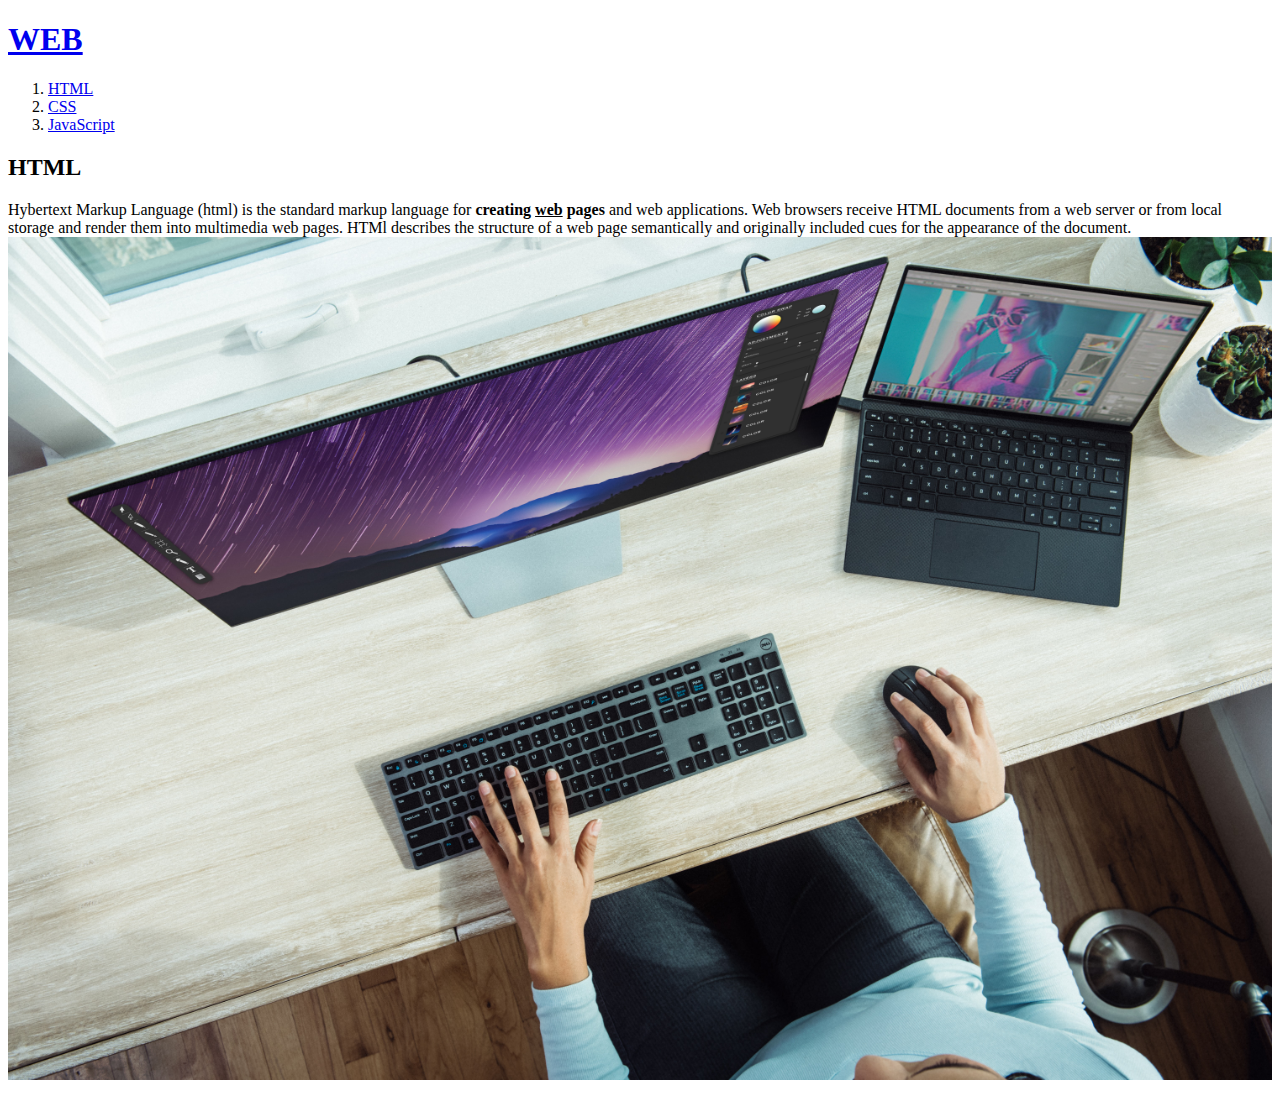
==== 1.html @ a4cb5105 "Add files via upload" ====
<!DOCTYPE html>
<html>
    <head>
        <title>
            WEB1 - html
        </title>
        <meta charset="utf-8"
    </head>
    <body>
        <h1><a href="index.html">WEB</a></h1>
        <ol>
            <li><a href="1.html">HTML</a></li>
            <li><a href="2.html">CSS</a></li>
            <li><a href="3.html">JavaScript</a></li>
        </ol>
        <h2>HTML</h2>
        <p>
            Hybertext Markup Language (html) is the standard markup language for <strong>creating <u>web</u> pages</strong> and web applications. Web browsers receive HTML documents from a web server or from local storage and render them into multimedia web pages. HTMl describes the structure of a web page semantically and originally included cues for the appearance of the document.
            <img src="cd.jpg" width="100%">
        </p>
    </body>
</html>
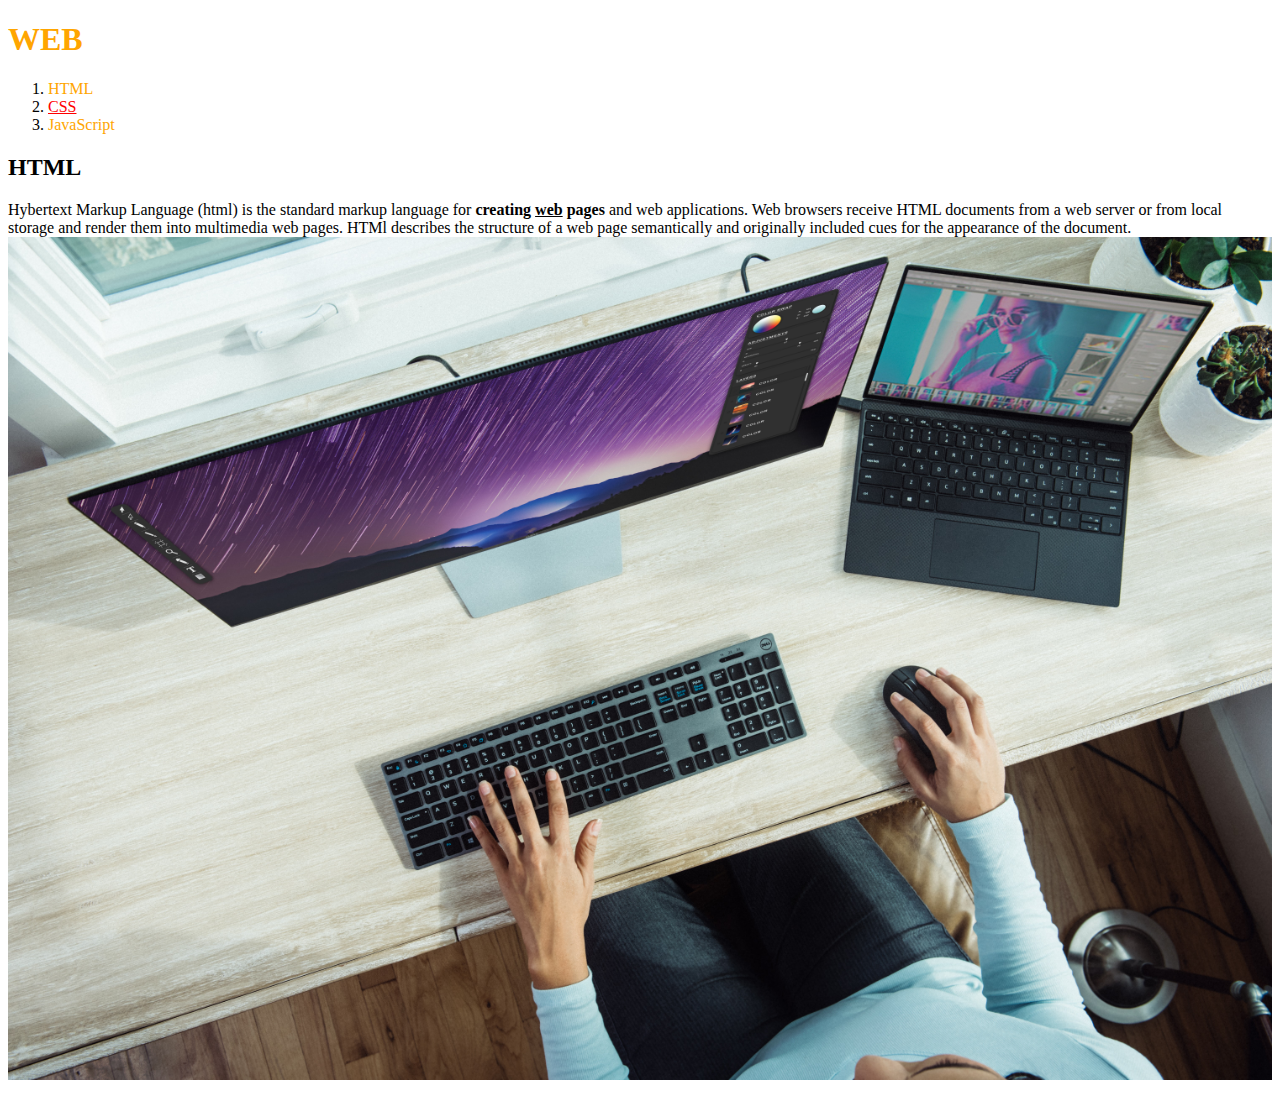
==== commit e940d6aa: "Add files via upload" ====
--- a/1.html
+++ b/1.html
@@ -4,19 +4,33 @@
         <title>
             WEB1 - html
         </title>
-        <meta charset="utf-8"
+        <meta charset="utf-8">
+        <style>
+        a{
+          color:orange;
+          text-decoration: none;
+        }
+        </style>
     </head>
     <body>
         <h1><a href="index.html">WEB</a></h1>
         <ol>
             <li><a href="1.html">HTML</a></li>
-            <li><a href="2.html">CSS</a></li>
+            <li><a href="2.html" style="color:red;text-decoration:underline">CSS</a></li>
             <li><a href="3.html">JavaScript</a></li>
         </ol>
+        <!--
+          <h1><a href="index.html"><font color="red">WEB</font></a></h1>
+        <ol>
+            <li><a href="1.html"><font color="red">HTML</font></a></li>
+            <li><a href="2.html"><font color="red">CSS</font></a></li>
+            <li><a href="3.html"><font color="red">JavaScript</font></a></li>
+        </ol>
+      -->
         <h2>HTML</h2>
         <p>
             Hybertext Markup Language (html) is the standard markup language for <strong>creating <u>web</u> pages</strong> and web applications. Web browsers receive HTML documents from a web server or from local storage and render them into multimedia web pages. HTMl describes the structure of a web page semantically and originally included cues for the appearance of the document.
             <img src="cd.jpg" width="100%">
         </p>
     </body>
-</html>+</html>
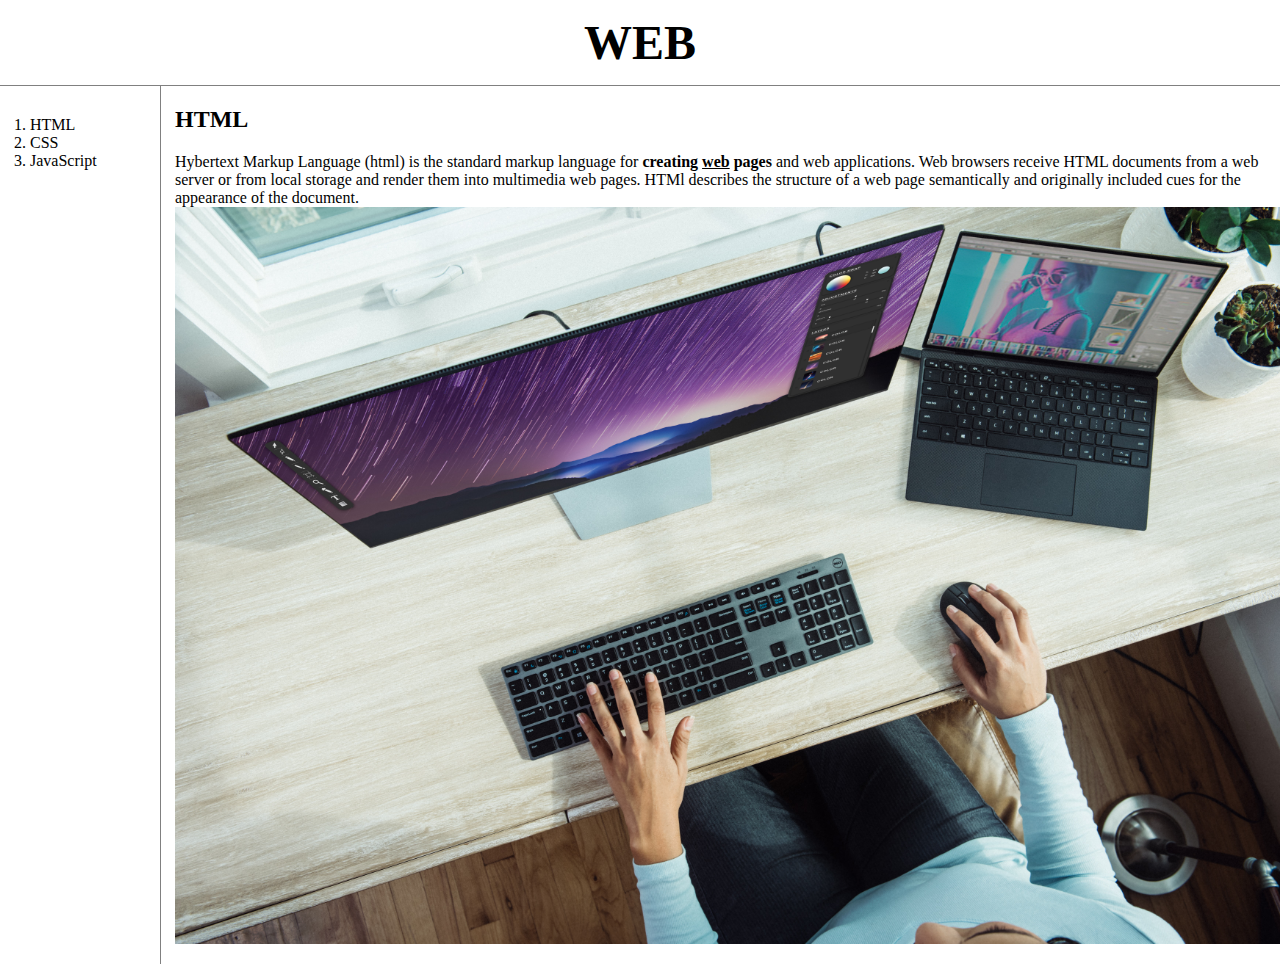
==== commit f88b8c1c: "Add files via upload" ====
--- a/1.html
+++ b/1.html
@@ -6,31 +6,50 @@
         </title>
         <meta charset="utf-8">
         <style>
+        body{
+          margin:0
+        }
         a{
-          color:orange;
+          color:black;
           text-decoration: none;
+        }
+        h1 {
+          font-size: 300%;
+          text-align: center;
+          border-bottom:1px solid gray;
+          margin:0;
+          padding:15px;
+        }
+        #grid ol{
+          border-right:1px solid gray;
+          width:100px;
+          margin:0;
+          padding:30px;
+        }
+        #grid{
+          display: grid;
+          grid-template-columns: 150px 1fr;
+        }
+      #grid #article{
+          padding-left: 25px;
         }
         </style>
     </head>
     <body>
         <h1><a href="index.html">WEB</a></h1>
+        <div id="grid">
         <ol>
             <li><a href="1.html">HTML</a></li>
-            <li><a href="2.html" style="color:red;text-decoration:underline">CSS</a></li>
+            <li><a href="2.html">CSS</a></li>
             <li><a href="3.html">JavaScript</a></li>
         </ol>
-        <!--
-          <h1><a href="index.html"><font color="red">WEB</font></a></h1>
-        <ol>
-            <li><a href="1.html"><font color="red">HTML</font></a></li>
-            <li><a href="2.html"><font color="red">CSS</font></a></li>
-            <li><a href="3.html"><font color="red">JavaScript</font></a></li>
-        </ol>
-      -->
+        <div id="article">
         <h2>HTML</h2>
         <p>
             Hybertext Markup Language (html) is the standard markup language for <strong>creating <u>web</u> pages</strong> and web applications. Web browsers receive HTML documents from a web server or from local storage and render them into multimedia web pages. HTMl describes the structure of a web page semantically and originally included cues for the appearance of the document.
             <img src="cd.jpg" width="100%">
         </p>
+      </div>
+    </div>
     </body>
 </html>
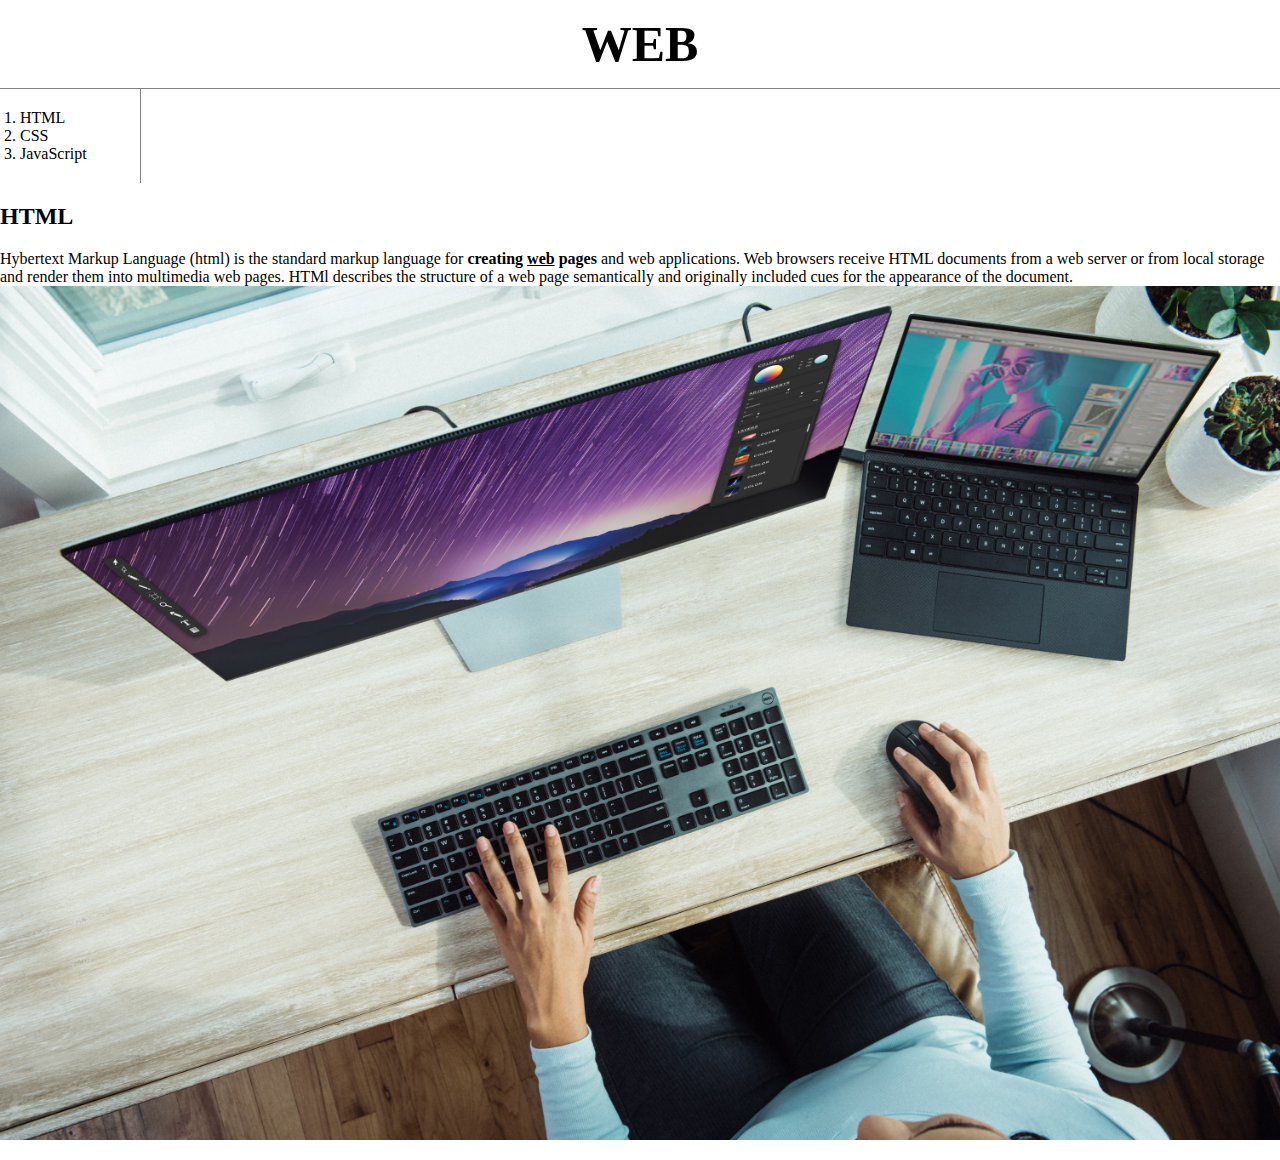
==== commit 58e4d87b: "Add files via upload" ====
--- a/1.html
+++ b/1.html
@@ -1,55 +1,23 @@
-<!DOCTYPE html>
-<html>
-    <head>
-        <title>
-            WEB1 - html
-        </title>
-        <meta charset="utf-8">
-        <style>
-        body{
-          margin:0
-        }
-        a{
-          color:black;
-          text-decoration: none;
-        }
-        h1 {
-          font-size: 300%;
-          text-align: center;
-          border-bottom:1px solid gray;
-          margin:0;
-          padding:15px;
-        }
-        #grid ol{
-          border-right:1px solid gray;
-          width:100px;
-          margin:0;
-          padding:30px;
-        }
-        #grid{
-          display: grid;
-          grid-template-columns: 150px 1fr;
-        }
-      #grid #article{
-          padding-left: 25px;
-        }
-        </style>
-    </head>
-    <body>
-        <h1><a href="index.html">WEB</a></h1>
-        <div id="grid">
-        <ol>
-            <li><a href="1.html">HTML</a></li>
-            <li><a href="2.html">CSS</a></li>
-            <li><a href="3.html">JavaScript</a></li>
-        </ol>
-        <div id="article">
-        <h2>HTML</h2>
-        <p>
-            Hybertext Markup Language (html) is the standard markup language for <strong>creating <u>web</u> pages</strong> and web applications. Web browsers receive HTML documents from a web server or from local storage and render them into multimedia web pages. HTMl describes the structure of a web page semantically and originally included cues for the appearance of the document.
-            <img src="cd.jpg" width="100%">
-        </p>
-      </div>
-    </div>
-    </body>
-</html>
+<!DOCTYPE html>
+<html>
+    <head>
+        <title>
+            WEB1 - html
+        </title>
+        <meta charset="utf-8">
+        <link rel="stylesheet" href="style.css"
+    </head>
+    <body>
+        <h1><a href="index.html">WEB</a></h1>
+        <ol>
+            <li><a href="1.html">HTML</a></li>
+            <li><a href="2.html">CSS</a></li>
+            <li><a href="3.html">JavaScript</a></li>
+        </ol>
+        <h2>HTML</h2>
+        <p>
+            Hybertext Markup Language (html) is the standard markup language for <strong>creating <u>web</u> pages</strong> and web applications. Web browsers receive HTML documents from a web server or from local storage and render them into multimedia web pages. HTMl describes the structure of a web page semantically and originally included cues for the appearance of the document.
+            <img src="cd.jpg" width="100%">
+        </p>
+    </body>
+</html>
--- a/style.css
+++ b/style.css
@@ -0,0 +1,42 @@
+  body{
+  margin:0
+}
+a {
+  color:black;
+  text-decoration: none;
+}
+h1 {
+  font-size: 50px;
+  text-align: center;
+  border-bottom:1px solid gray;
+  margin:0;
+  padding:15px;
+}
+ol{
+  border-right:1px solid gray;
+  width:100px;
+  margin:0;
+  padding:20px;
+}
+#grid ol{
+  padding-left:33px;
+}
+#grid{
+  display: grid;
+  grid-template-columns: 150px 1fr;
+}
+
+#grid #article{
+  padding-left: 25px;
+}
+@media(max-width:900px){
+  #grid{
+    display: block;
+  }
+h1{
+  border-bottom:none;
+}
+ol{
+  border-right:none;
+}
+}
